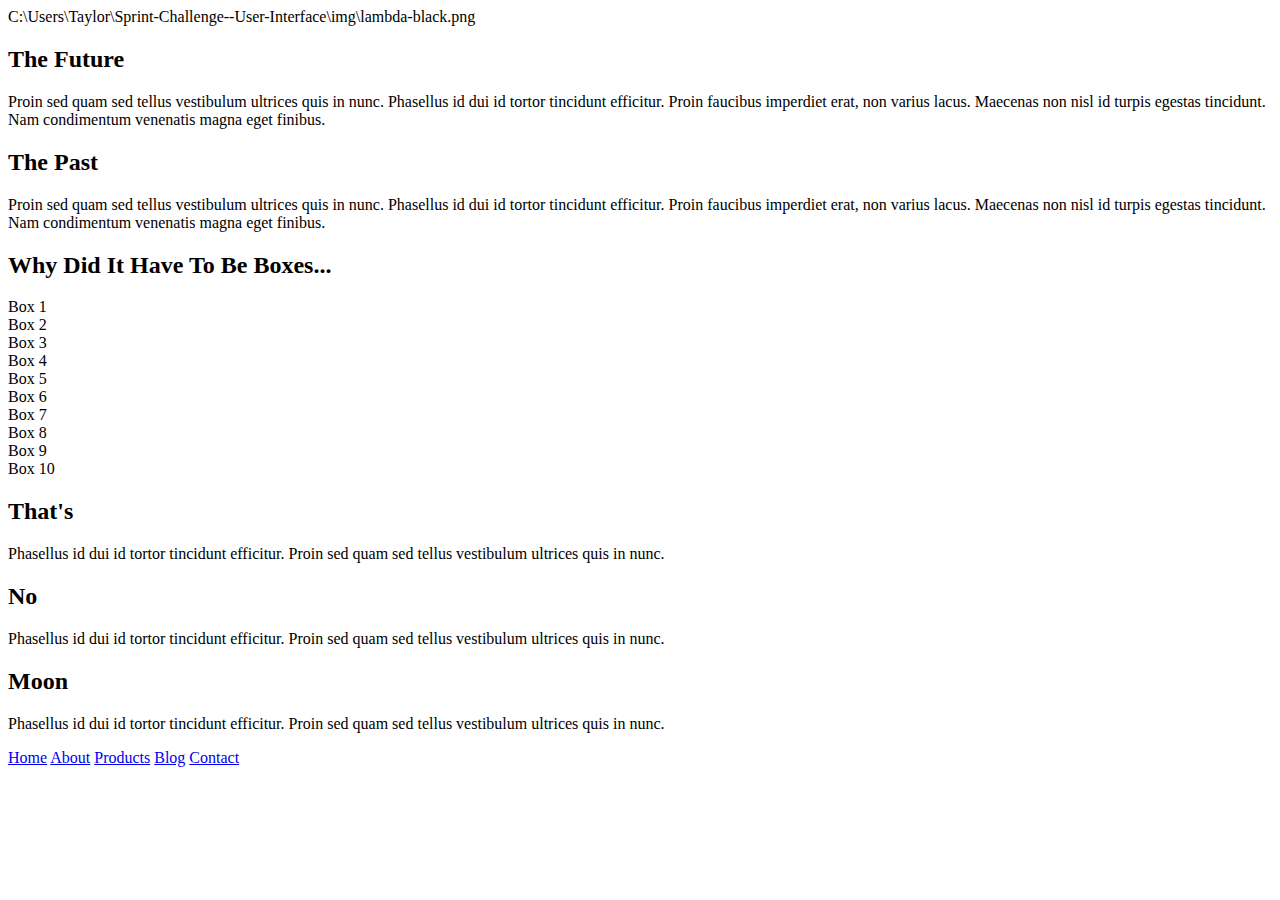
==== index.html @ 48e97815 "test commit" ====
<!doctype html>

<html lang="en">
<head>
  <meta charset="utf-8">

  <title>Sprint Challenge - Home</title>

  <link href="https://fonts.googleapis.com/css?family=Roboto|Rubik" rel="stylesheet">
  <link rel="stylesheet" href="css/index.css">

</head>

<header>

    <img>C:\Users\Taylor\Sprint-Challenge--User-Interface\img\lambda-black.png</img>
    <nav class ="topbar">

    </nav>





















</header>

<body>
    <div class="container">
   
        <section class="top-content">
            <div class="text-container">
                <h2>The Future</h2>
                <p>Proin sed quam sed tellus vestibulum ultrices quis in nunc. Phasellus id dui id tortor tincidunt efficitur. Proin faucibus imperdiet erat, non varius lacus. Maecenas non nisl id turpis egestas tincidunt. Nam condimentum venenatis magna eget finibus.</p>
            </div>
            <div class="text-container">
                <h2>The Past</h2>
                <p>Proin sed quam sed tellus vestibulum ultrices quis in nunc. Phasellus id dui id tortor tincidunt efficitur. Proin faucibus imperdiet erat, non varius lacus. Maecenas non nisl id turpis egestas tincidunt. Nam condimentum venenatis magna eget finibus.</p>
            </div>
        </section>
        
        <section class="middle-content">
        
            <h2>Why Did It Have To Be Boxes...</h2>
            
            <div class="boxes">
                <div class="box">Box 1</div>
                <div class="box">Box 2</div>
                <div class="box">Box 3</div>
                <div class="box">Box 4</div>
                <div class="box">Box 5</div>
                <div class="box">Box 6</div>
                <div class="box">Box 7</div>
                <div class="box">Box 8</div>
                <div class="box">Box 9</div>
                <div class="box">Box 10</div>
            </div>
        
        </section>

        <section class="bottom-content">

            <div class="text-container">
                <h2>That's</h2>
                <p>Phasellus id dui id tortor tincidunt efficitur. Proin sed quam sed tellus vestibulum ultrices quis in nunc.</p>
            </div>
            <div class="text-container">
                <h2>No</h2>
                <p>Phasellus id dui id tortor tincidunt efficitur. Proin sed quam sed tellus vestibulum ultrices quis in nunc.</p>
            </div>
            <div class="text-container">
                <h2>Moon</h2>
                <p>Phasellus id dui id tortor tincidunt efficitur. Proin sed quam sed tellus vestibulum ultrices quis in nunc.</p>
            </div>

        </section>
        
        <footer>
            <nav>
                <a href="#">Home</a>
                <a href="#">About</a>
                <a href="#">Products</a>
                <a href="#">Blog</a>
                <a href="#">Contact</a>
            </nav>
        </footer>
    </div><!-- container -->        
</body>
</html>
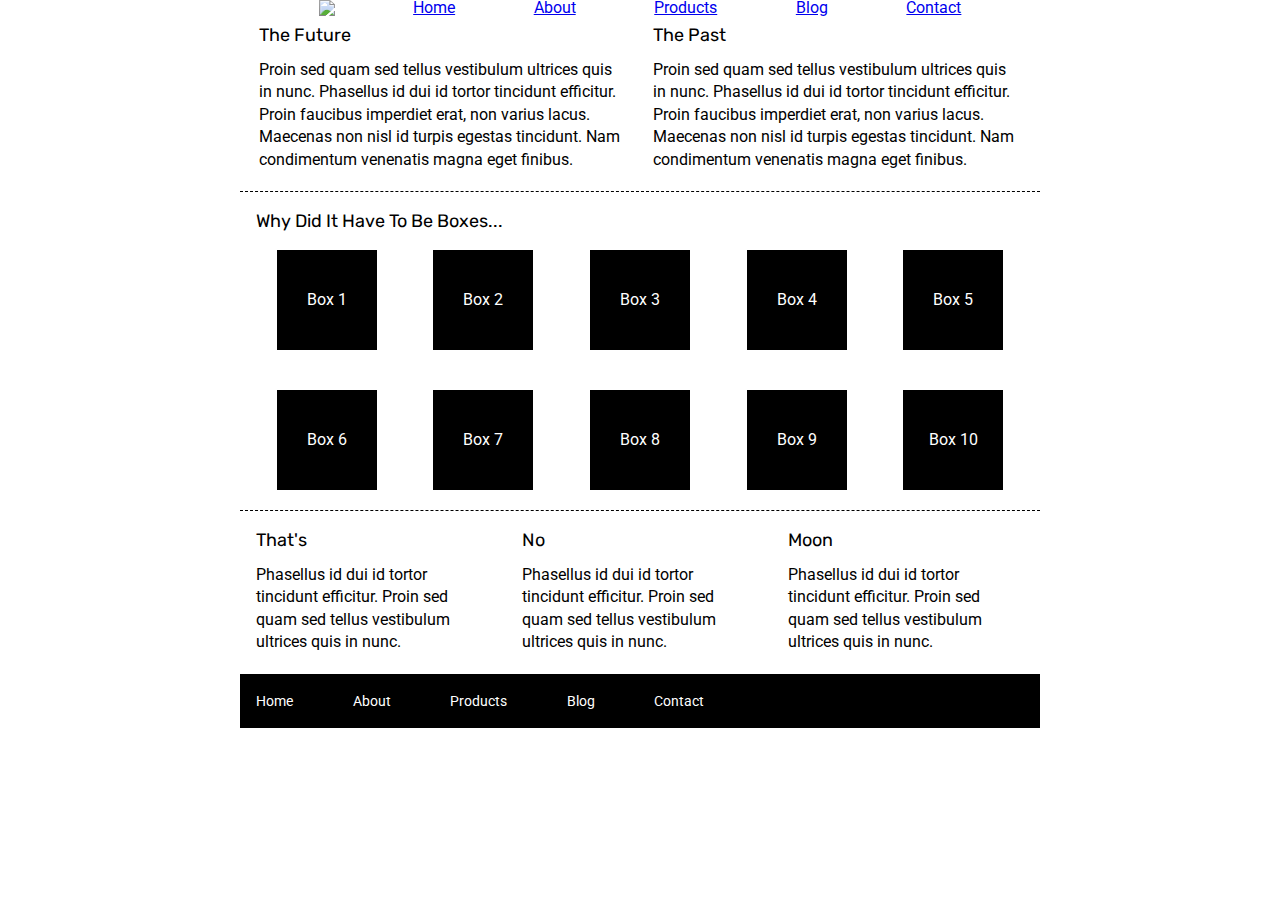
==== commit 84e66df6: "commit 1" ====
--- a/index.html
+++ b/index.html
@@ -10,38 +10,21 @@
   <link rel="stylesheet" href="css/index.css">
 
 </head>
+    <div class="container">
+    <header>
+        <nav class ="topnav">
+            <img src="img/lambda-black.png">
+            <a href="#">Home</a>
+            <a href="#">About</a>
+            <a href="#">Products</a>
+            <a href="#">Blog</a>
+            <a href="#">Contact</a>
+        </nav>
 
-<header>
-
-    <img>C:\Users\Taylor\Sprint-Challenge--User-Interface\img\lambda-black.png</img>
-    <nav class ="topbar">
-
-    </nav>
-
-
-
-
-
-
-
-
-
-
-
-
-
-
-
-
-
-
-
-
-
-</header>
+    </header>
 
 <body>
-    <div class="container">
+    
    
         <section class="top-content">
             <div class="text-container">
--- a/css/index.css
+++ b/css/index.css
@@ -0,0 +1,161 @@
+/* http://meyerweb.com/eric/tools/css/reset/ 
+   v2.0 | 20110126
+   License: none (public domain)
+*/
+
+html, body, div, span, applet, object, iframe,
+h1, h2, h3, h4, h5, h6, p, blockquote, pre,
+a, abbr, acronym, address, big, cite, code,
+del, dfn, em, img, ins, kbd, q, s, samp,
+small, strike, strong, sub, sup, tt, var,
+b, u, i, center,
+dl, dt, dd, ol, ul, li,
+fieldset, form, label, legend,
+table, caption, tbody, tfoot, thead, tr, th, td,
+article, aside, canvas, details, embed, 
+figure, figcaption, footer, header, hgroup, 
+menu, nav, output, ruby, section, summary,
+time, mark, audio, video {
+	margin: 0;
+	padding: 0;
+	border: 0;
+	font-size: 100%;
+	font: inherit;
+	vertical-align: baseline;
+}
+/* HTML5 display-role reset for older browsers */
+article, aside, details, figcaption, figure, 
+footer, header, hgroup, menu, nav, section {
+	display: block;
+}
+
+.topnav {
+    display: flex;
+    flex-wrap: wrap;
+    flex-direction: row;
+    justify-content: space-evenly;
+    align-content: center;
+    margin-bottom: 10px;
+}
+
+.top-container {
+    width: 800px;
+    align-content: center;
+}
+
+body {
+	line-height: 1;
+}
+ol, ul {
+	list-style: none;
+}
+blockquote, q {
+	quotes: none;
+}
+blockquote:before, blockquote:after,
+q:before, q:after {
+	content: '';
+	content: none;
+}
+table {
+	border-collapse: collapse;
+	border-spacing: 0;
+}
+
+* {
+    box-sizing: border-box;
+}
+
+html, body {
+    height: 100%;
+    font-family: 'Roboto', sans-serif;
+}
+
+h1, h2, h3, h4, h5 {
+    font-size: 18px;
+    margin-bottom: 15px;
+    font-family: 'Rubik', sans-serif;
+}
+
+p {
+    line-height: 1.4;
+}
+
+.container {
+    width: 800px;
+    margin: 0 auto;
+}
+
+.top-content {
+    display: flex;
+    flex-wrap: wrap;
+    justify-content: space-evenly;
+    margin-bottom: 20px;
+    border-bottom: 1px dashed black;
+}
+
+.top-content .text-container {
+    width: 48%;
+    padding: 0 1%;
+    padding-bottom: 20px;  
+}
+
+.middle-content {
+    margin-bottom: 20px;
+    border-bottom: 1px dashed black;
+}
+
+.middle-content h2 {
+    padding: 0 2%;
+    margin-bottom: 0;
+}
+
+.middle-content .boxes {
+    display: flex;
+    flex-wrap: wrap;
+    justify-content: space-evenly;
+}
+
+.middle-content .boxes .box {
+    width: 12.5%;
+    height: 100px;
+    background: black;
+    margin: 20px 2.5%;
+    color: white;
+    display: flex;
+    align-items: center;
+    justify-content: center;
+}
+
+.bottom-content {
+    display: flex;
+    margin: 0 2% 20px;
+    justify-content: space-around;
+}
+
+.bottom-content .text-container {
+    padding-right: 4%;
+}
+
+.bottom-content .text-container:last-child {
+    padding-right: 0;
+}
+
+footer {
+    width: 100%;
+    background: black;
+}
+
+footer nav {
+    width: 60%;
+    display: flex;
+    justify-content: space-between;
+    align-items: center;
+    padding: 20px 2%;
+    font-size: 14px;
+}
+
+footer nav a {
+    color: white;
+    text-decoration: none;
+}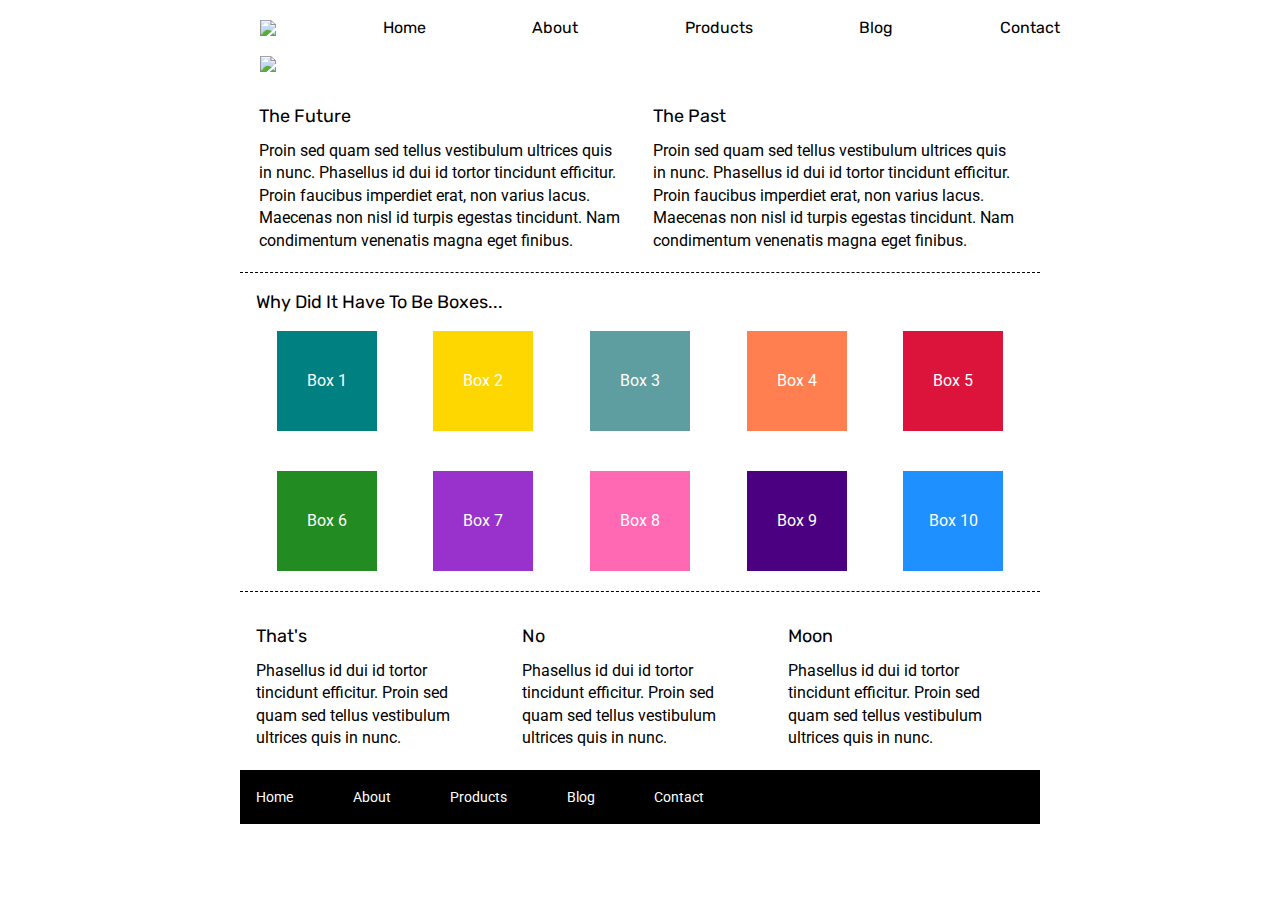
==== commit bc0f1314: "Merge 48318a1a52286c2a799bb13dc3bf03751f754576 into 2de1dc954cd0cf089e0b86dd96b77dd96d3aa0a0" ====
--- a/index.html
+++ b/index.html
@@ -11,17 +11,19 @@
 
 </head>
     <div class="container">
-    <header>
-        <nav class ="topnav">
-            <img src="img/lambda-black.png">
-            <a href="#">Home</a>
-            <a href="#">About</a>
-            <a href="#">Products</a>
-            <a href="#">Blog</a>
-            <a href="#">Contact</a>
-        </nav>
+        <header class="topbar">
 
-    </header>
+            <nav class ="topnav">
+                <img src="img/lambda-black.png">
+                <a href="#">Home</a>
+                <a href="about.html">About</a>
+                <a href="#">Products</a>
+                <a href="#">Blog</a>
+                <a href="#">Contact</a>
+            </nav>
+            <img class="home" src="img/jumbo.jpg">
+
+        </header>
 
 <body>
     
@@ -39,22 +41,22 @@
         
         <section class="middle-content">
         
-            <h2>Why Did It Have To Be Boxes...</h2>
+                <h2>Why Did It Have To Be Boxes...</h2>
+                
+                <div class="boxes">
+                    <div class="box1">Box 1</div>
+                    <div class="box2">Box 2</div>
+                    <div class="box3">Box 3</div>
+                    <div class="box4">Box 4</div>
+                    <div class="box5">Box 5</div>
+                    <div class="box6">Box 6</div>
+                    <div class="box7">Box 7</div>
+                    <div class="box8">Box 8</div>
+                    <div class="box9">Box 9</div>
+                    <div class="box10">Box 10</div>
+                </div>
             
-            <div class="boxes">
-                <div class="box">Box 1</div>
-                <div class="box">Box 2</div>
-                <div class="box">Box 3</div>
-                <div class="box">Box 4</div>
-                <div class="box">Box 5</div>
-                <div class="box">Box 6</div>
-                <div class="box">Box 7</div>
-                <div class="box">Box 8</div>
-                <div class="box">Box 9</div>
-                <div class="box">Box 10</div>
-            </div>
-        
-        </section>
+            </section>
 
         <section class="bottom-content">
 
--- a/css/index.css
+++ b/css/index.css
@@ -31,16 +31,27 @@
 
 .topnav {
     display: flex;
-    flex-wrap: wrap;
-    flex-direction: row;
-    justify-content: space-evenly;
-    align-content: center;
-    margin-bottom: 10px;
-}
-
-.top-container {
-    width: 800px;
-    align-content: center;
+	flex-direction: row;
+	justify-content: space-between;
+	align-items: center;
+    width: 100%;
+    margin: 20px;
+}
+
+.home {
+    display: flex;
+	flex-direction: row;
+	justify-content: space-between;
+	align-items: center;
+    width: 100%;
+    margin: 20px;
+}
+
+.topnav a {
+    font-family: 'Rubik';
+    text-decoration: none;
+    color: black;
+    align-items: center;
 }
 
 body {
@@ -116,10 +127,109 @@
     justify-content: space-evenly;
 }
 
-.middle-content .boxes .box {
+.middle-content .boxes .box1 {
     width: 12.5%;
     height: 100px;
-    background: black;
+    background: teal;
+    margin: 20px 2.5%;
+    color: white;
+    display: flex;
+    align-items: center;
+    justify-content: center;
+}
+
+.middle-content .boxes .box2 {
+    width: 12.5%;
+    height: 100px;
+    background: gold;
+    margin: 20px 2.5%;
+    color: white;
+    display: flex;
+    align-items: center;
+    justify-content: center;
+}
+
+.middle-content .boxes .box3 {
+    width: 12.5%;
+    height: 100px;
+    background: cadetblue;
+    margin: 20px 2.5%;
+    color: white;
+    display: flex;
+    align-items: center;
+    justify-content: center;
+}
+
+.middle-content .boxes .box4 {
+width: 12.5%;
+    height: 100px;
+    background: coral;
+    margin: 20px 2.5%;
+    color: white;
+    display: flex;
+    align-items: center;
+    justify-content: center;
+}
+
+.middle-content .boxes .box5 {
+width: 12.5%;
+    height: 100px;
+    background: crimson;
+    margin: 20px 2.5%;
+    color: white;
+    display: flex;
+    align-items: center;
+    justify-content: center;
+}
+
+.middle-content .boxes .box6 {
+width: 12.5%;
+    height: 100px;
+    background: forestgreen;
+    margin: 20px 2.5%;
+    color: white;
+    display: flex;
+    align-items: center;
+    justify-content: center;
+}
+
+.middle-content .boxes .box7 {
+width: 12.5%;
+    height: 100px;
+    background: darkorchid;
+    margin: 20px 2.5%;
+    color: white;
+    display: flex;
+    align-items: center;
+    justify-content: center;
+}
+
+.middle-content .boxes .box8 {
+width: 12.5%;
+    height: 100px;
+    background: hotpink;
+    margin: 20px 2.5%;
+    color: white;
+    display: flex;
+    align-items: center;
+    justify-content: center;
+}
+
+.middle-content .boxes .box9 {
+width: 12.5%;
+    height: 100px;
+    background:indigo;
+    margin: 20px 2.5%;
+    color: white;
+    display: flex;
+    align-items: center;
+    justify-content: center;
+}
+
+.middle-content .boxes .box10 {
+width: 12.5%;
+    height: 100px;
+    background: dodgerblue;
     margin: 20px 2.5%;
     color: white;
     display: flex;
@@ -158,4 +268,58 @@
 footer nav a {
     color: white;
     text-decoration: none;
+}
+
+.about-top {
+    border-bottom: 1px dashed black;
+    margin-bottom: 25px;
+}
+
+.about-text {
+    margin-bottom: 25px;
+}
+
+.about-items {
+    display: flex;
+    flex-direction: row;
+    flex-wrap: wrap;
+    justify-content: space-around;
+}
+
+.about-items button {
+    background: white;
+    border: 2px solid black;
+    border-radius: 10px;
+    width: 130px;
+    height: 45px;
+    margin-bottom: 15px;
+}
+
+h2 {
+    margin-top: 15px;
+}
+
+.item-1 {
+    border-bottom: 1px dashed black;
+    margin-top: 15px;
+}
+
+.item-2 {
+    border-bottom: 1px dashed black;
+    margin-top: 15px;
+}
+
+.item-3 {
+    border-bottom: 1px dashed black;
+    margin-top: 15px;
+}
+
+.item-4 {
+    border-bottom: 1px dashed black;
+    margin-top: 15px;
+}
+
+.goodbye {
+    margin-top: 50px;
+    margin-bottom: 50px;
 }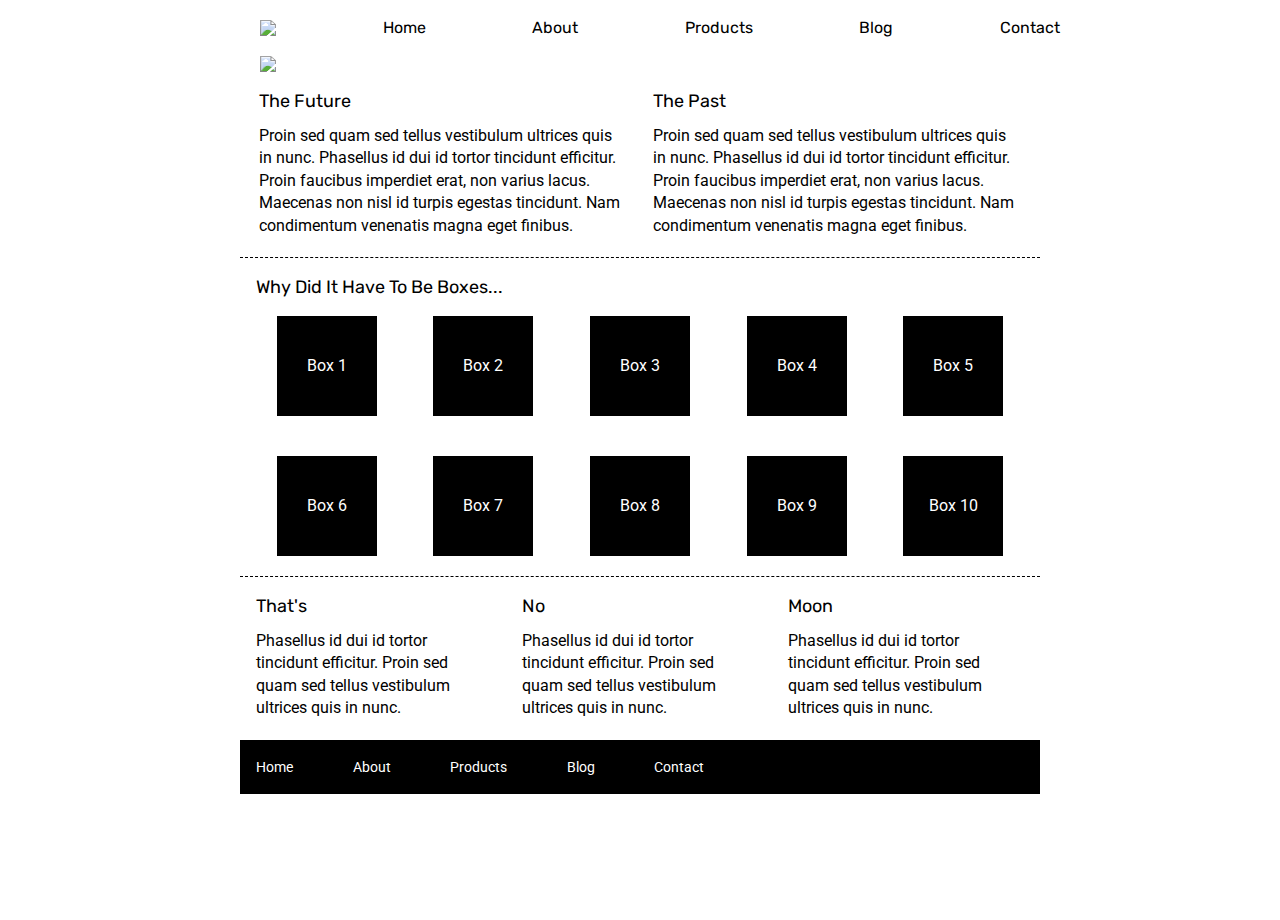
==== commit e3589b77: "commit 2" ====
--- a/index.html
+++ b/index.html
@@ -16,7 +16,7 @@
             <nav class ="topnav">
                 <img src="img/lambda-black.png">
                 <a href="#">Home</a>
-                <a href="about.html">About</a>
+                <a href="#">About</a>
                 <a href="#">Products</a>
                 <a href="#">Blog</a>
                 <a href="#">Contact</a>
@@ -41,22 +41,22 @@
         
         <section class="middle-content">
         
-                <h2>Why Did It Have To Be Boxes...</h2>
-                
-                <div class="boxes">
-                    <div class="box1">Box 1</div>
-                    <div class="box2">Box 2</div>
-                    <div class="box3">Box 3</div>
-                    <div class="box4">Box 4</div>
-                    <div class="box5">Box 5</div>
-                    <div class="box6">Box 6</div>
-                    <div class="box7">Box 7</div>
-                    <div class="box8">Box 8</div>
-                    <div class="box9">Box 9</div>
-                    <div class="box10">Box 10</div>
-                </div>
+            <h2>Why Did It Have To Be Boxes...</h2>
             
-            </section>
+            <div class="boxes">
+                <div class="box">Box 1</div>
+                <div class="box">Box 2</div>
+                <div class="box">Box 3</div>
+                <div class="box">Box 4</div>
+                <div class="box">Box 5</div>
+                <div class="box">Box 6</div>
+                <div class="box">Box 7</div>
+                <div class="box">Box 8</div>
+                <div class="box">Box 9</div>
+                <div class="box">Box 10</div>
+            </div>
+        
+        </section>
 
         <section class="bottom-content">
 
--- a/css/index.css
+++ b/css/index.css
@@ -127,109 +127,10 @@
     justify-content: space-evenly;
 }
 
-.middle-content .boxes .box1 {
+.middle-content .boxes .box {
     width: 12.5%;
     height: 100px;
-    background: teal;
-    margin: 20px 2.5%;
-    color: white;
-    display: flex;
-    align-items: center;
-    justify-content: center;
-}
-
-.middle-content .boxes .box2 {
-    width: 12.5%;
-    height: 100px;
-    background: gold;
-    margin: 20px 2.5%;
-    color: white;
-    display: flex;
-    align-items: center;
-    justify-content: center;
-}
-
-.middle-content .boxes .box3 {
-    width: 12.5%;
-    height: 100px;
-    background: cadetblue;
-    margin: 20px 2.5%;
-    color: white;
-    display: flex;
-    align-items: center;
-    justify-content: center;
-}
-
-.middle-content .boxes .box4 {
-width: 12.5%;
-    height: 100px;
-    background: coral;
-    margin: 20px 2.5%;
-    color: white;
-    display: flex;
-    align-items: center;
-    justify-content: center;
-}
-
-.middle-content .boxes .box5 {
-width: 12.5%;
-    height: 100px;
-    background: crimson;
-    margin: 20px 2.5%;
-    color: white;
-    display: flex;
-    align-items: center;
-    justify-content: center;
-}
-
-.middle-content .boxes .box6 {
-width: 12.5%;
-    height: 100px;
-    background: forestgreen;
-    margin: 20px 2.5%;
-    color: white;
-    display: flex;
-    align-items: center;
-    justify-content: center;
-}
-
-.middle-content .boxes .box7 {
-width: 12.5%;
-    height: 100px;
-    background: darkorchid;
-    margin: 20px 2.5%;
-    color: white;
-    display: flex;
-    align-items: center;
-    justify-content: center;
-}
-
-.middle-content .boxes .box8 {
-width: 12.5%;
-    height: 100px;
-    background: hotpink;
-    margin: 20px 2.5%;
-    color: white;
-    display: flex;
-    align-items: center;
-    justify-content: center;
-}
-
-.middle-content .boxes .box9 {
-width: 12.5%;
-    height: 100px;
-    background:indigo;
-    margin: 20px 2.5%;
-    color: white;
-    display: flex;
-    align-items: center;
-    justify-content: center;
-}
-
-.middle-content .boxes .box10 {
-width: 12.5%;
-    height: 100px;
-    background: dodgerblue;
+    background: black;
     margin: 20px 2.5%;
     color: white;
     display: flex;
@@ -268,58 +169,4 @@
 footer nav a {
     color: white;
     text-decoration: none;
-}
-
-.about-top {
-    border-bottom: 1px dashed black;
-    margin-bottom: 25px;
-}
-
-.about-text {
-    margin-bottom: 25px;
-}
-
-.about-items {
-    display: flex;
-    flex-direction: row;
-    flex-wrap: wrap;
-    justify-content: space-around;
-}
-
-.about-items button {
-    background: white;
-    border: 2px solid black;
-    border-radius: 10px;
-    width: 130px;
-    height: 45px;
-    margin-bottom: 15px;
-}
-
-h2 {
-    margin-top: 15px;
-}
-
-.item-1 {
-    border-bottom: 1px dashed black;
-    margin-top: 15px;
-}
-
-.item-2 {
-    border-bottom: 1px dashed black;
-    margin-top: 15px;
-}
-
-.item-3 {
-    border-bottom: 1px dashed black;
-    margin-top: 15px;
-}
-
-.item-4 {
-    border-bottom: 1px dashed black;
-    margin-top: 15px;
-}
-
-.goodbye {
-    margin-top: 50px;
-    margin-bottom: 50px;
 }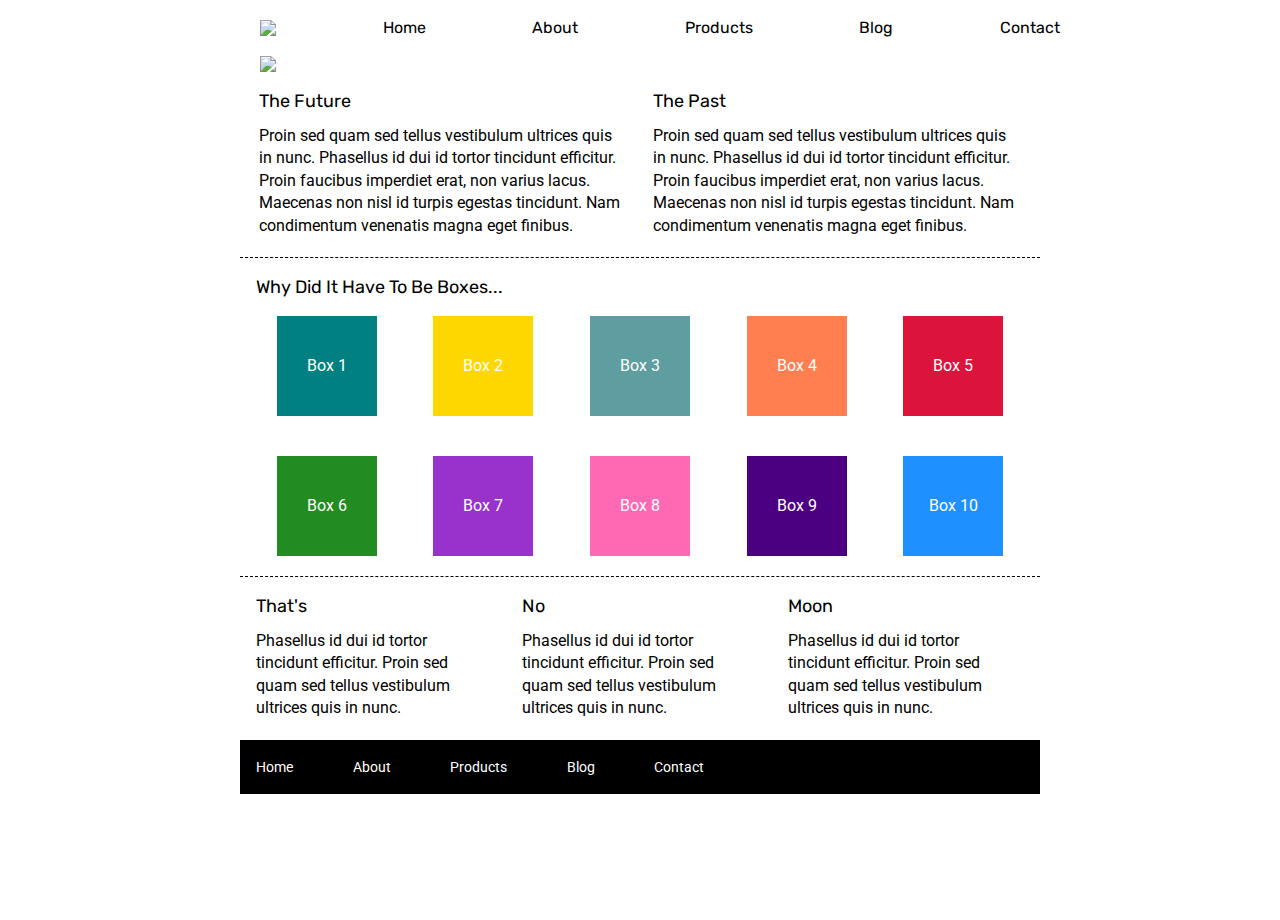
==== commit 3bb0b16b: "commit 4 boxes done!" ====
--- a/index.html
+++ b/index.html
@@ -16,7 +16,7 @@
             <nav class ="topnav">
                 <img src="img/lambda-black.png">
                 <a href="#">Home</a>
-                <a href="#">About</a>
+                <a href="about.html">About</a>
                 <a href="#">Products</a>
                 <a href="#">Blog</a>
                 <a href="#">Contact</a>
@@ -41,22 +41,22 @@
         
         <section class="middle-content">
         
-            <h2>Why Did It Have To Be Boxes...</h2>
+                <h2>Why Did It Have To Be Boxes...</h2>
+                
+                <div class="boxes">
+                    <div class="box1">Box 1</div>
+                    <div class="box2">Box 2</div>
+                    <div class="box3">Box 3</div>
+                    <div class="box4">Box 4</div>
+                    <div class="box5">Box 5</div>
+                    <div class="box6">Box 6</div>
+                    <div class="box7">Box 7</div>
+                    <div class="box8">Box 8</div>
+                    <div class="box9">Box 9</div>
+                    <div class="box10">Box 10</div>
+                </div>
             
-            <div class="boxes">
-                <div class="box">Box 1</div>
-                <div class="box">Box 2</div>
-                <div class="box">Box 3</div>
-                <div class="box">Box 4</div>
-                <div class="box">Box 5</div>
-                <div class="box">Box 6</div>
-                <div class="box">Box 7</div>
-                <div class="box">Box 8</div>
-                <div class="box">Box 9</div>
-                <div class="box">Box 10</div>
-            </div>
-        
-        </section>
+            </section>
 
         <section class="bottom-content">
 
--- a/css/index.css
+++ b/css/index.css
@@ -127,10 +127,109 @@
     justify-content: space-evenly;
 }
 
-.middle-content .boxes .box {
+.middle-content .boxes .box1 {
     width: 12.5%;
     height: 100px;
-    background: black;
+    background: teal;
+    margin: 20px 2.5%;
+    color: white;
+    display: flex;
+    align-items: center;
+    justify-content: center;
+}
+
+.middle-content .boxes .box2 {
+    width: 12.5%;
+    height: 100px;
+    background: gold;
+    margin: 20px 2.5%;
+    color: white;
+    display: flex;
+    align-items: center;
+    justify-content: center;
+}
+
+.middle-content .boxes .box3 {
+    width: 12.5%;
+    height: 100px;
+    background: cadetblue;
+    margin: 20px 2.5%;
+    color: white;
+    display: flex;
+    align-items: center;
+    justify-content: center;
+}
+
+.middle-content .boxes .box4 {
+width: 12.5%;
+    height: 100px;
+    background: coral;
+    margin: 20px 2.5%;
+    color: white;
+    display: flex;
+    align-items: center;
+    justify-content: center;
+}
+
+.middle-content .boxes .box5 {
+width: 12.5%;
+    height: 100px;
+    background: crimson;
+    margin: 20px 2.5%;
+    color: white;
+    display: flex;
+    align-items: center;
+    justify-content: center;
+}
+
+.middle-content .boxes .box6 {
+width: 12.5%;
+    height: 100px;
+    background: forestgreen;
+    margin: 20px 2.5%;
+    color: white;
+    display: flex;
+    align-items: center;
+    justify-content: center;
+}
+
+.middle-content .boxes .box7 {
+width: 12.5%;
+    height: 100px;
+    background: darkorchid;
+    margin: 20px 2.5%;
+    color: white;
+    display: flex;
+    align-items: center;
+    justify-content: center;
+}
+
+.middle-content .boxes .box8 {
+width: 12.5%;
+    height: 100px;
+    background: hotpink;
+    margin: 20px 2.5%;
+    color: white;
+    display: flex;
+    align-items: center;
+    justify-content: center;
+}
+
+.middle-content .boxes .box9 {
+width: 12.5%;
+    height: 100px;
+    background:indigo;
+    margin: 20px 2.5%;
+    color: white;
+    display: flex;
+    align-items: center;
+    justify-content: center;
+}
+
+.middle-content .boxes .box10 {
+width: 12.5%;
+    height: 100px;
+    background: dodgerblue;
     margin: 20px 2.5%;
     color: white;
     display: flex;
